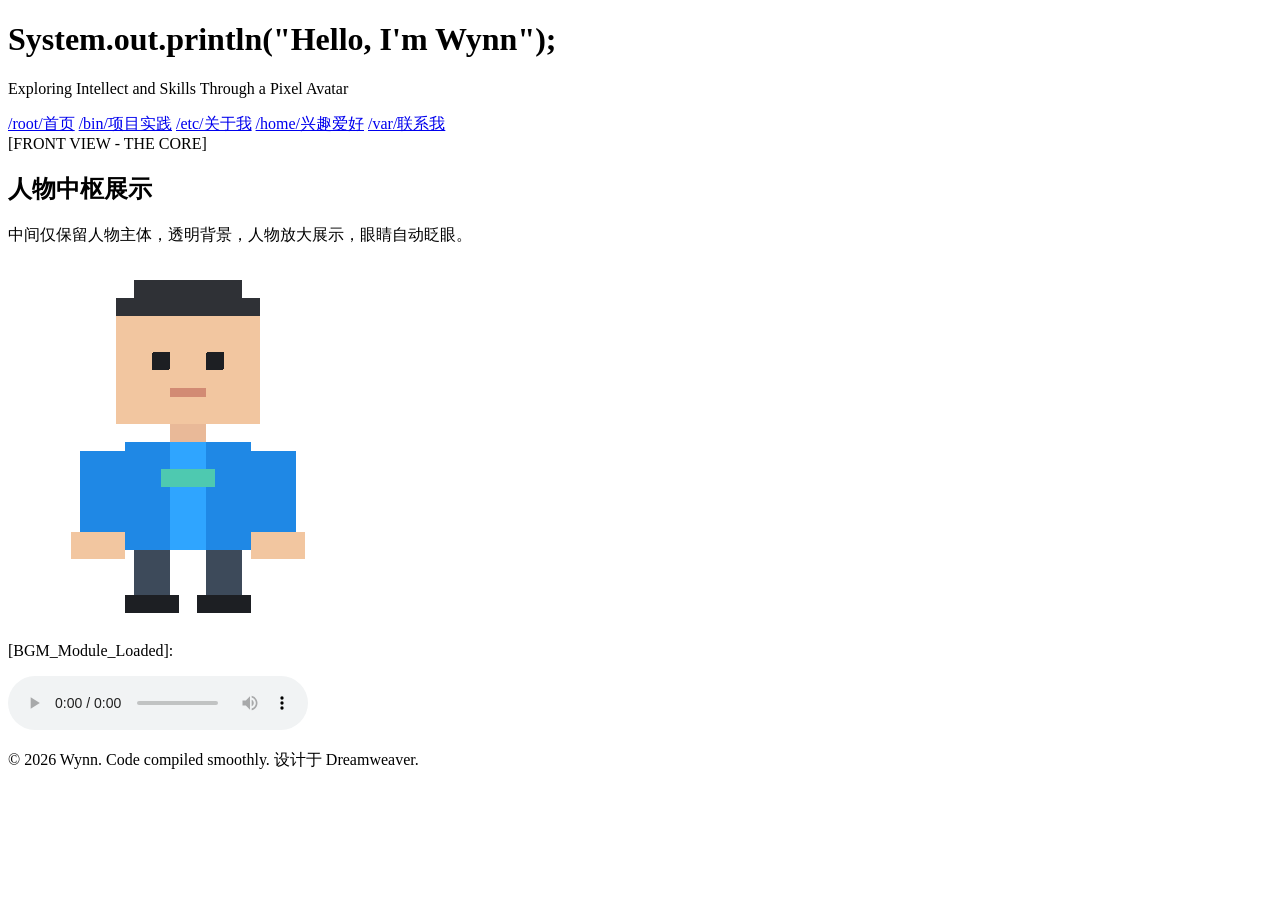
==== index.html @ f5b238e1 "修复网页" ====
<!DOCTYPE html>
<html lang="zh-CN">
<head>
    <meta charset="UTF-8">
    <title>Wynn 的多维度空间 - [FRONT VIEW]</title>
    <link rel="stylesheet" href="style.css">
</head>
<body>

<header>
    <h1>System.out.println("Hello, I'm Wynn");</h1>
    <p>Exploring Intellect and Skills Through a Pixel Avatar</p>
</header>

<nav>
    <a href="index.html" class="active">/root/首页</a>
    <a href="project.html">/bin/项目实践</a>
    <a href="about.html">/etc/关于我</a>
    <a href="hobby.html">/home/兴趣爱好</a>
    <a href="contact.html">/var/联系我</a>
</nav>

<div class="container">
    <div class="view-marker">[FRONT VIEW - THE CORE]</div>
    <h2>人物中枢展示</h2>
    <p>中间仅保留人物主体，透明背景，人物放大展示，眼睛自动眨眼。</p>

    <div class="solo-stage">
        <img src="../images/pixel_avatar.svg" alt="Wynn像素人物（透明背景）" class="solo-avatar">
    </div>
    
    <div class="info-box">
        <p class="audio-title">[BGM_Module_Loaded]:</p>
        <audio controls loop class="bgm-player">
            <source src="../media/bgm.mp3" type="audio/mpeg">
        </audio>
    </div>
</div>

<footer>
    <p>&copy; 2026 Wynn. Code compiled smoothly. 设计于 Dreamweaver.</p>
</footer>

</body>
</html>
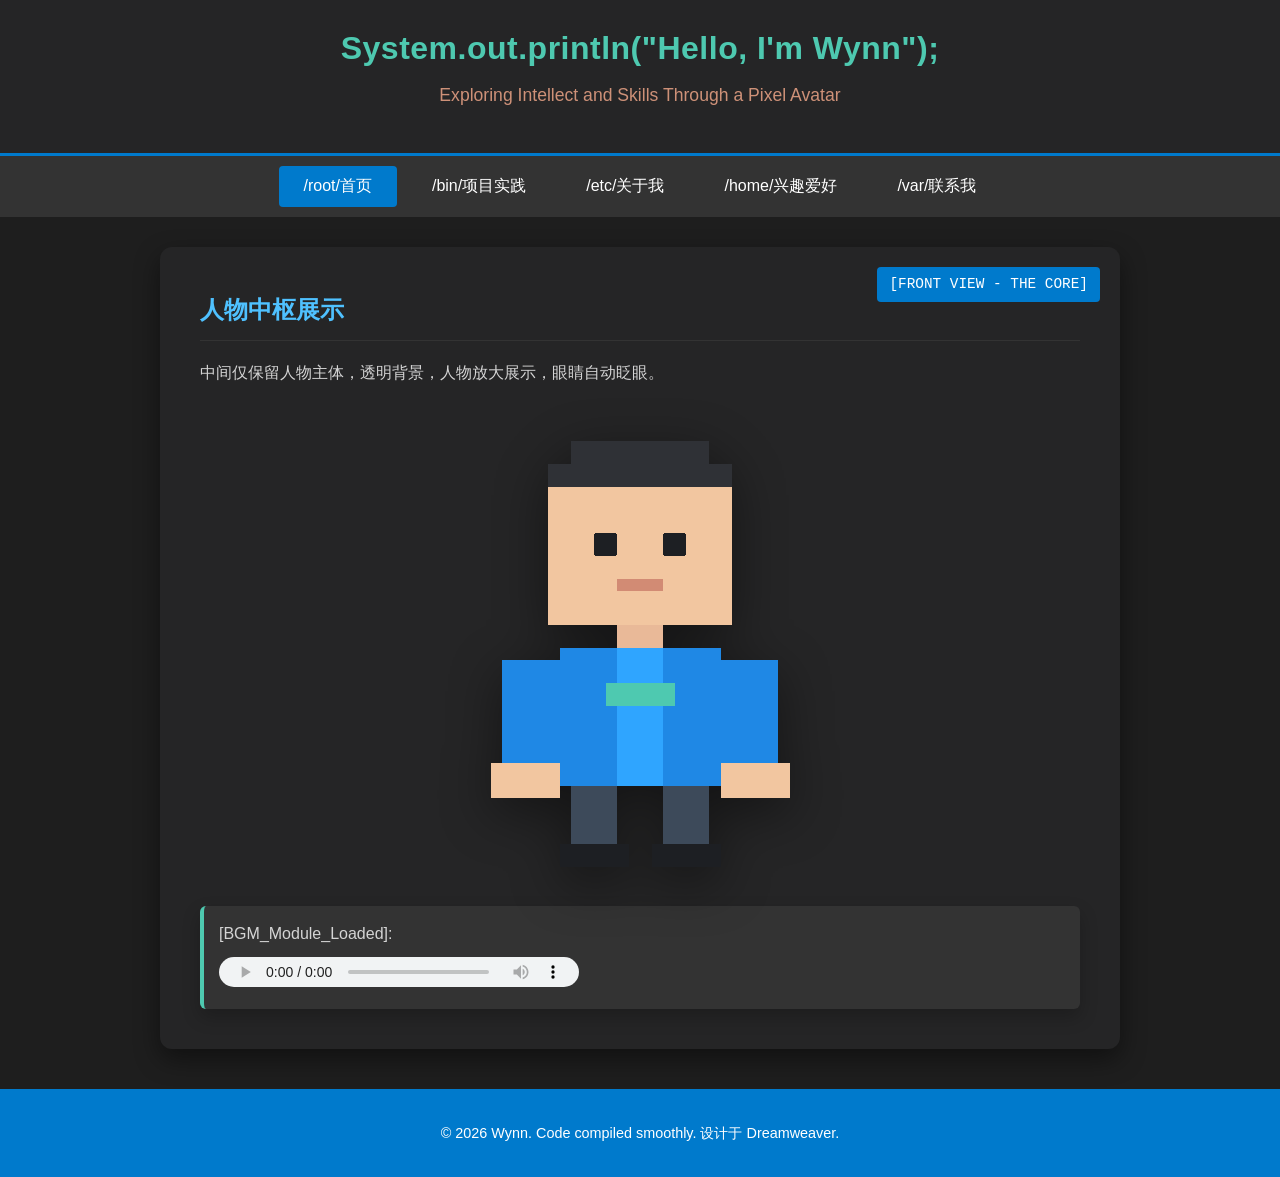
==== commit 0a2d1433: "修改文件目录错误问题" ====
--- a/index.html
+++ b/index.html
@@ -3,7 +3,7 @@
 <head>
     <meta charset="UTF-8">
     <title>Wynn 的多维度空间 - [FRONT VIEW]</title>
-    <link rel="stylesheet" href="style.css">
+    <link rel="stylesheet" href="css/style.css">
 </head>
 <body>
 
@@ -14,10 +14,10 @@
 
 <nav>
     <a href="index.html" class="active">/root/首页</a>
-    <a href="project.html">/bin/项目实践</a>
-    <a href="about.html">/etc/关于我</a>
-    <a href="hobby.html">/home/兴趣爱好</a>
-    <a href="contact.html">/var/联系我</a>
+    <a href="css/project.html">/bin/项目实践</a>
+    <a href="css/about.html">/etc/关于我</a>
+    <a href="css/hobby.html">/home/兴趣爱好</a>
+    <a href="css/contact.html">/var/联系我</a>
 </nav>
 
 <div class="container">
@@ -26,13 +26,13 @@
     <p>中间仅保留人物主体，透明背景，人物放大展示，眼睛自动眨眼。</p>
 
     <div class="solo-stage">
-        <img src="../images/pixel_avatar.svg" alt="Wynn像素人物（透明背景）" class="solo-avatar">
+        <img src="images/pixel_avatar.svg" alt="Wynn像素人物（透明背景）" class="solo-avatar">
     </div>
     
     <div class="info-box">
         <p class="audio-title">[BGM_Module_Loaded]:</p>
         <audio controls loop class="bgm-player">
-            <source src="../media/bgm.mp3" type="audio/mpeg">
+            <source src="media/bgm.mp3" type="audio/mpeg">
         </audio>
     </div>
 </div>
--- a/css/style.css
+++ b/css/style.css
@@ -0,0 +1,261 @@
+/* 全局重置与基础样式 */
+* {
+    box-sizing: border-box;
+}
+
+body {
+    font-family: "Microsoft YaHei", Consolas, sans-serif;
+    margin: 0;
+    padding: 0;
+    min-height: 100vh;
+    background-color: #1e1e1e;
+    color: #d4d4d4;
+}
+
+header {
+    background-color: #252526;
+    color: #4ec9b0;
+    padding: 30px 0;
+    text-align: center;
+    border-bottom: 3px solid #007acc;
+}
+
+header h1 {
+    margin: 0;
+    font-size: 2em;
+    letter-spacing: 0.5px;
+}
+
+header p {
+    color: #ce9178;
+    font-size: 1.1em;
+}
+
+nav {
+    background-color: #333333;
+    display: flex;
+    flex-wrap: wrap;
+    justify-content: center;
+    padding: 10px 0;
+}
+
+nav a {
+    color: #ffffff;
+    text-decoration: none;
+    padding: 10px 25px;
+    margin: 0 5px;
+    border-radius: 4px;
+    transition: background 0.25s, transform 0.2s;
+}
+
+nav a:hover,
+nav a.active {
+    background-color: #007acc;
+}
+
+nav a:hover {
+    transform: translateY(-1px);
+}
+
+.container {
+    width: 75%;
+    margin: 30px auto;
+    background: #252526;
+    padding: 40px;
+    border-radius: 12px;
+    box-shadow: 0 10px 26px rgba(0, 0, 0, 0.45);
+    min-height: 500px;
+    position: relative;
+    line-height: 1.6;
+}
+
+.view-marker {
+    position: absolute;
+    top: 20px;
+    right: 20px;
+    background-color: #007acc;
+    color: white;
+    padding: 6px 12px;
+    border-radius: 4px;
+    font-family: Consolas, monospace;
+    font-size: 0.9em;
+}
+
+h2 {
+    color: #4fc1ff;
+    border-bottom: 1px solid #333;
+    padding-bottom: 10px;
+    margin-top: 4px;
+}
+
+h3 {
+    color: #dcdcaa;
+    margin-top: 20px;
+}
+
+a {
+    color: #7fc7ff;
+    text-decoration: none;
+}
+
+a:hover {
+    text-decoration: underline;
+}
+
+ul {
+    padding-left: 22px;
+}
+
+li + li {
+    margin-top: 10px;
+}
+
+.profile-img {
+    float: left;
+    margin-right: 25px;
+    margin-bottom: 15px;
+    width: 250px;
+    border-radius: 6px;
+    border: 2px solid #333;
+    box-shadow: 0 8px 20px rgba(0, 0, 0, 0.35);
+}
+
+.img-compact {
+    width: 180px;
+}
+
+.clear {
+    clear: both;
+}
+
+.section-gap {
+    margin-top: 30px;
+}
+
+.avatar-zone {
+    display: flex;
+    flex-wrap: wrap;
+    gap: 24px;
+    align-items: center;
+    justify-content: center;
+    margin: 40px 0;
+}
+
+.avatar-frame {
+    text-align: center;
+}
+
+.pixel-avatar {
+    cursor: crosshair;
+    filter: drop-shadow(0 0 10px #007acc);
+    animation: avatarFloat 2.6s ease-in-out infinite;
+}
+
+@keyframes avatarFloat {
+    0%, 100% {
+        transform: translateY(0);
+    }
+    50% {
+        transform: translateY(-8px);
+    }
+}
+
+.solo-stage {
+    margin: 32px auto 20px;
+    display: flex;
+    justify-content: center;
+}
+
+.solo-avatar {
+    width: min(460px, 82vw);
+    height: auto;
+    display: block;
+    filter: drop-shadow(0 14px 26px rgba(0, 0, 0, 0.45));
+    animation: avatarFloat 2.6s ease-in-out infinite;
+}
+
+.skill-panel {
+    max-width: 420px;
+    padding: 18px;
+    background: #333;
+    border-left: 4px solid #4ec9b0;
+    border-radius: 6px;
+    box-shadow: 0 8px 20px rgba(0, 0, 0, 0.28);
+}
+
+.skill-panel h3 {
+    margin-top: 0;
+}
+
+.skill-link {
+    display: inline-block;
+    margin-top: 10px;
+    padding: 8px 12px;
+    background: #007acc;
+    color: #fff;
+    border-radius: 4px;
+    text-decoration: none;
+    transition: background 0.2s, transform 0.2s;
+}
+
+.skill-link:hover {
+    background: #1092f6;
+    text-decoration: none;
+    transform: translateY(-1px);
+}
+
+.info-box {
+    margin-top: 28px;
+    padding: 15px;
+    background: #333;
+    border-left: 4px solid #4ec9b0;
+    border-radius: 6px;
+    box-shadow: 0 8px 18px rgba(0, 0, 0, 0.22);
+}
+
+.audio-title {
+    margin: 0 0 10px;
+}
+
+.bgm-player {
+    height: 30px;
+    width: min(360px, 100%);
+}
+
+@media (max-width: 900px) {
+    .container {
+        width: 92%;
+        padding: 20px;
+    }
+
+    .view-marker {
+        position: static;
+        display: inline-block;
+        margin-bottom: 12px;
+    }
+
+    .profile-img {
+        float: none;
+        display: block;
+        margin: 0 auto 15px;
+        width: min(260px, 100%);
+    }
+
+    nav a {
+        margin: 4px;
+    }
+
+    .solo-avatar {
+        width: min(360px, 88vw);
+    }
+}
+
+footer {
+    text-align: center;
+    padding: 20px 0;
+    background-color: #007acc;
+    color: white;
+    margin-top: 40px;
+    font-size: 0.9em;
+}
+
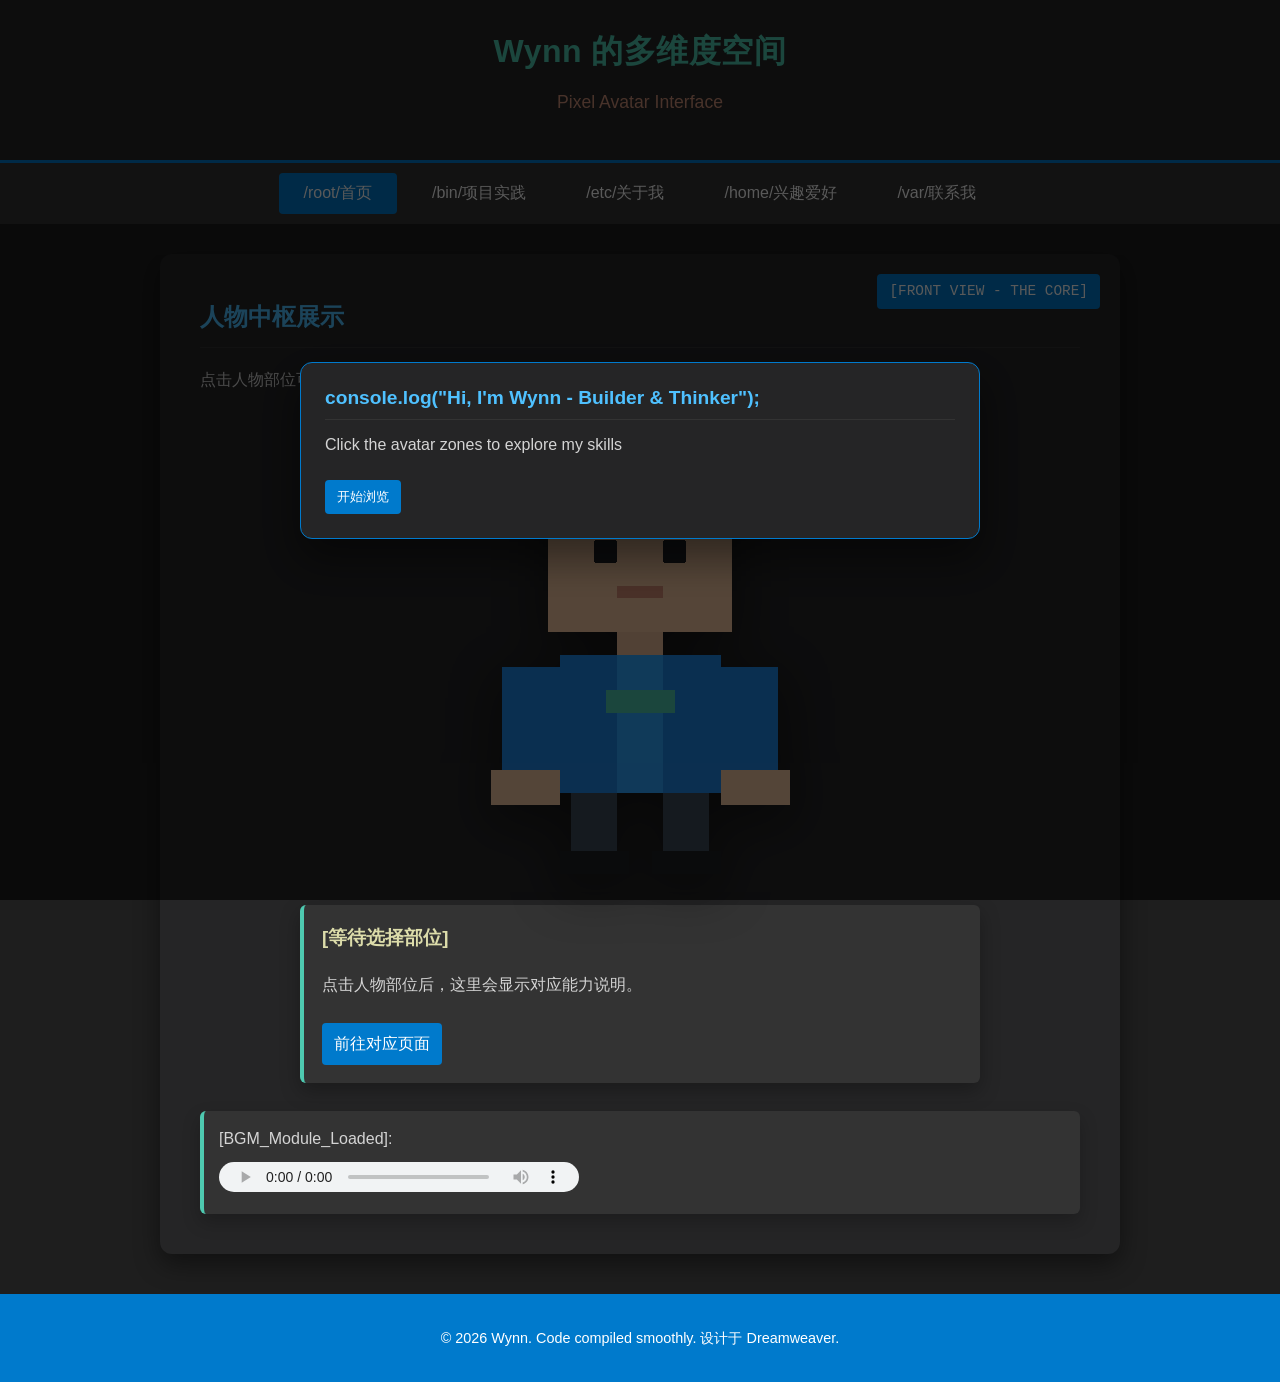
==== commit 4e03c1bc: "改进界面" ====
--- a/index.html
+++ b/index.html
@@ -7,9 +7,17 @@
 </head>
 <body>
 
+<div id="welcome-modal" class="modal-overlay" role="dialog" aria-modal="true" aria-labelledby="welcome-title">
+    <div class="modal-card">
+        <h2 id="welcome-title">console.log("Hi, I'm Wynn - Builder & Thinker");</h2>
+        <p>Click the avatar zones to explore my skills</p>
+        <button id="welcome-close" class="skill-link modal-close-btn">开始浏览</button>
+    </div>
+</div>
+
 <header>
-    <h1>System.out.println("Hello, I'm Wynn");</h1>
-    <p>Exploring Intellect and Skills Through a Pixel Avatar</p>
+    <h1>Wynn 的多维度空间</h1>
+    <p>Pixel Avatar Interface</p>
 </header>
 
 <nav>
@@ -23,10 +31,19 @@
 <div class="container">
     <div class="view-marker">[FRONT VIEW - THE CORE]</div>
     <h2>人物中枢展示</h2>
-    <p>中间仅保留人物主体，透明背景，人物放大展示，眼睛自动眨眼。</p>
+    <p>点击人物部位可查看对应能力：头部=智力，手部=动手，核心=兴趣驱动。</p>
 
     <div class="solo-stage">
         <img src="images/pixel_avatar.svg" alt="Wynn像素人物（透明背景）" class="solo-avatar">
+        <button class="avatar-hotspot hotspot-head" data-part="head" aria-label="查看头部能力"></button>
+        <button class="avatar-hotspot hotspot-hands" data-part="hand" aria-label="查看手部能力"></button>
+        <button class="avatar-hotspot hotspot-core" data-part="core" aria-label="查看核心能力"></button>
+    </div>
+
+    <div id="skill-panel" class="skill-panel skill-panel-centered">
+        <h3 id="skill-title">[等待选择部位]</h3>
+        <p id="skill-content">点击人物部位后，这里会显示对应能力说明。</p>
+        <a id="skill-link" href="css/project.html" class="skill-link">前往对应页面</a>
     </div>
     
     <div class="info-box">
@@ -41,5 +58,63 @@
     <p>&copy; 2026 Wynn. Code compiled smoothly. 设计于 Dreamweaver.</p>
 </footer>
 
+<script>
+    (function () {
+        var welcomeModal = document.getElementById("welcome-modal");
+        var welcomeClose = document.getElementById("welcome-close");
+        var panelTitle = document.getElementById("skill-title");
+        var panelContent = document.getElementById("skill-content");
+        var panelLink = document.getElementById("skill-link");
+        var spots = document.querySelectorAll(".avatar-hotspot");
+
+        var profileMap = {
+            head: {
+                title: "[头部模块] 智力与逻辑",
+                content: "擅长算法思维、代码抽象和问题拆解，习惯先建模再迭代实现。",
+                link: "css/project.html",
+                label: "查看项目实践"
+            },
+            hand: {
+                title: "[手部模块] 动手与执行",
+                content: "注重实操落地，擅长环境配置、故障排查、前后端协同与硬件维护。",
+                link: "css/about.html",
+                label: "查看关于我"
+            },
+            core: {
+                title: "[核心模块] 兴趣与持续力",
+                content: "兴趣驱动学习，持续关注新技术并通过项目沉淀能力与表达。",
+                link: "css/hobby.html",
+                label: "查看兴趣爱好"
+            }
+        };
+
+        spots.forEach(function (spot) {
+            spot.addEventListener("click", function () {
+                var item = profileMap[spot.dataset.part];
+                if (!item) return;
+                window.location.href = item.link;
+            });
+        });
+
+        var navEntry = performance.getEntriesByType && performance.getEntriesByType("navigation")[0];
+        if (navEntry && navEntry.type === "reload") {
+            sessionStorage.removeItem("welcomeModalShown");
+        }
+        if (sessionStorage.getItem("welcomeModalShown") === "1") {
+            welcomeModal.classList.add("hidden");
+        }
+
+        function closeWelcomeModal() {
+            welcomeModal.classList.add("hidden");
+            sessionStorage.setItem("welcomeModalShown", "1");
+        }
+
+        welcomeClose.addEventListener("click", closeWelcomeModal);
+        welcomeModal.addEventListener("click", function (event) {
+            if (event.target === welcomeModal) closeWelcomeModal();
+        });
+    })();
+</script>
+
 </body>
 </html>
--- a/css/style.css
+++ b/css/style.css
@@ -10,6 +10,41 @@
     min-height: 100vh;
     background-color: #1e1e1e;
     color: #d4d4d4;
+}
+
+.modal-overlay {
+    position: fixed;
+    inset: 0;
+    z-index: 1000;
+    display: flex;
+    align-items: center;
+    justify-content: center;
+    background: rgba(0, 0, 0, 0.65);
+    padding: 20px;
+}
+
+.modal-overlay.hidden {
+    display: none;
+}
+
+.modal-card {
+    width: min(680px, 95vw);
+    background: #252526;
+    border: 1px solid #007acc;
+    border-radius: 12px;
+    padding: 24px;
+    box-shadow: 0 20px 40px rgba(0, 0, 0, 0.45);
+}
+
+.modal-card h2 {
+    margin-top: 0;
+    font-size: 1.2rem;
+}
+
+.modal-close-btn {
+    margin-top: 10px;
+    border: 0;
+    cursor: pointer;
 }
 
 header {
@@ -164,14 +199,57 @@
     margin: 32px auto 20px;
     display: flex;
     justify-content: center;
+    position: relative;
+    width: min(460px, 82vw);
 }
 
 .solo-avatar {
-    width: min(460px, 82vw);
+    width: 100%;
     height: auto;
     display: block;
     filter: drop-shadow(0 14px 26px rgba(0, 0, 0, 0.45));
     animation: avatarFloat 2.6s ease-in-out infinite;
+}
+
+.avatar-hotspot {
+    position: absolute;
+    border: 0;
+    background: transparent;
+    border-radius: 10px;
+    cursor: pointer;
+    transition: background 0.2s, box-shadow 0.2s, transform 0.2s;
+}
+
+.avatar-hotspot:hover {
+    background: rgba(78, 201, 176, 0.16);
+    transform: scale(1.02);
+}
+
+.avatar-hotspot:focus-visible {
+    outline: none;
+    background: rgba(78, 201, 176, 0.16);
+    box-shadow: 0 0 0 2px rgba(78, 201, 176, 0.45);
+}
+
+.hotspot-head {
+    width: 28%;
+    height: 20%;
+    left: 36%;
+    top: 9%;
+}
+
+.hotspot-hands {
+    width: 68%;
+    height: 20%;
+    left: 16%;
+    top: 50%;
+}
+
+.hotspot-core {
+    width: 24%;
+    height: 24%;
+    left: 38%;
+    top: 38%;
 }
 
 .skill-panel {
@@ -181,6 +259,10 @@
     border-left: 4px solid #4ec9b0;
     border-radius: 6px;
     box-shadow: 0 8px 20px rgba(0, 0, 0, 0.28);
+}
+.skill-panel-centered {
+    max-width: 680px;
+    margin: 10px auto 0;
 }
 
 .skill-panel h3 {
@@ -248,6 +330,9 @@
     .solo-avatar {
         width: min(360px, 88vw);
     }
+    .solo-stage {
+        width: min(360px, 88vw);
+    }
 }
 
 footer {
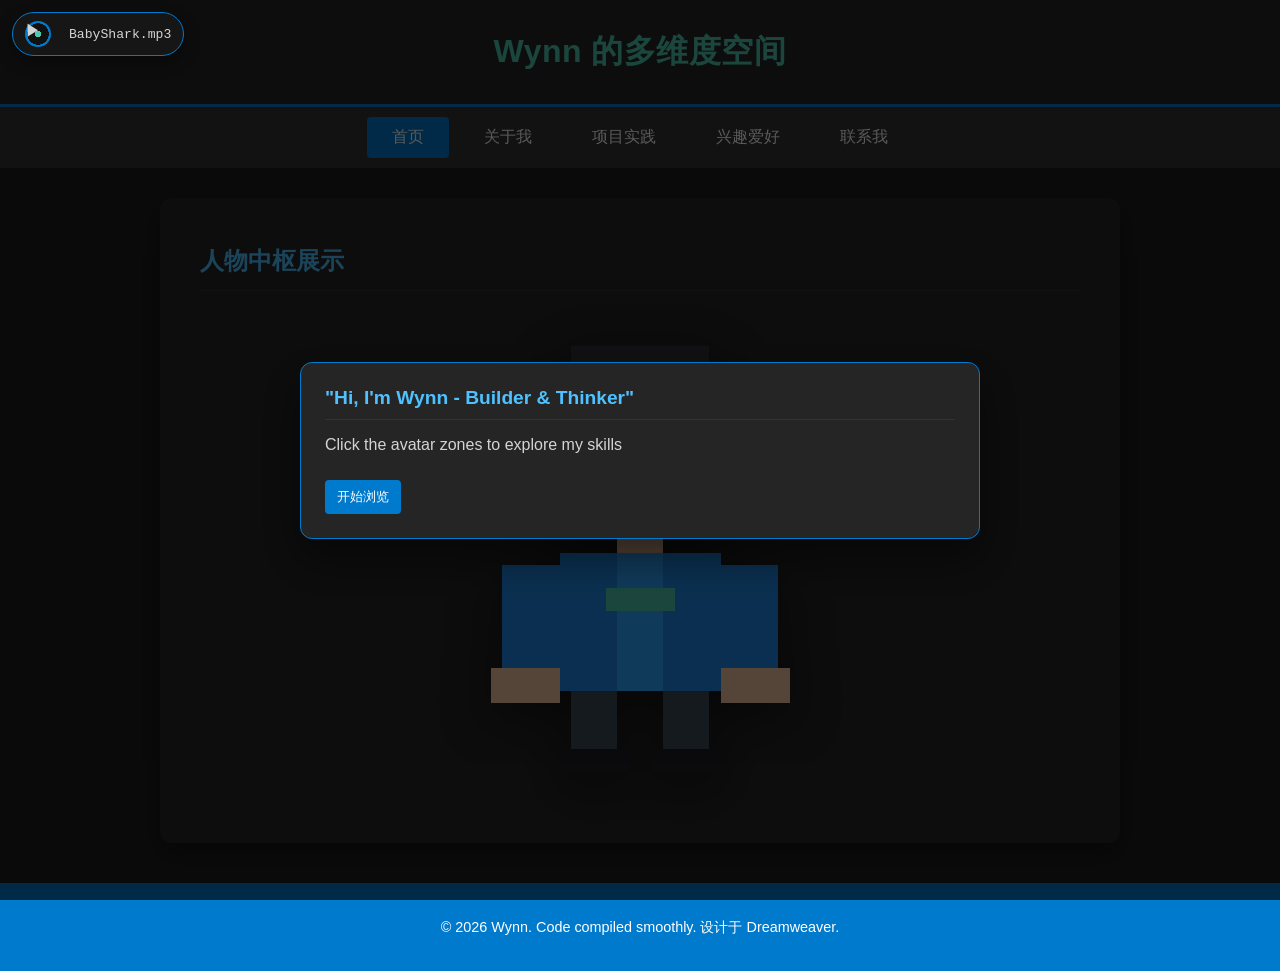
==== commit 26c82731: "完善逻辑点击" ====
--- a/index.html
+++ b/index.html
@@ -9,49 +9,46 @@
 
 <div id="welcome-modal" class="modal-overlay" role="dialog" aria-modal="true" aria-labelledby="welcome-title">
     <div class="modal-card">
-        <h2 id="welcome-title">console.log("Hi, I'm Wynn - Builder & Thinker");</h2>
+        <h2 id="welcome-title">"Hi, I'm Wynn - Builder & Thinker"</h2>
         <p>Click the avatar zones to explore my skills</p>
         <button id="welcome-close" class="skill-link modal-close-btn">开始浏览</button>
     </div>
 </div>
 
+<div class="music-widget" aria-label="背景音乐">
+    <span class="music-disc" aria-hidden="true" style="cursor: pointer; user-select: none; margin-right: 8px;">🎵</span>
+    <span class="music-name">bgm.mp3</span>
+</div>
+<audio id="bgm-audio" autoplay loop preload="auto">
+    <source src="media/BabyShark.mp3" type="audio/mpeg">
+</audio>
+
 <header>
     <h1>Wynn 的多维度空间</h1>
-    <p>Pixel Avatar Interface</p>
 </header>
 
+
 <nav>
-    <a href="index.html" class="active">/root/首页</a>
-    <a href="css/project.html">/bin/项目实践</a>
-    <a href="css/about.html">/etc/关于我</a>
-    <a href="css/hobby.html">/home/兴趣爱好</a>
-    <a href="css/contact.html">/var/联系我</a>
+    <a href="index.html" class="active">首页</a>
+    <a href="css/about.html">关于我</a>
+    <a href="css/project.html">项目实践</a>
+    <a href="css/hobby.html">兴趣爱好</a>
+    <a href="css/contact.html">联系我</a>
 </nav>
 
 <div class="container">
-    <div class="view-marker">[FRONT VIEW - THE CORE]</div>
     <h2>人物中枢展示</h2>
-    <p>点击人物部位可查看对应能力：头部=智力，手部=动手，核心=兴趣驱动。</p>
 
     <div class="solo-stage">
-        <img src="images/pixel_avatar.svg" alt="Wynn像素人物（透明背景）" class="solo-avatar">
-        <button class="avatar-hotspot hotspot-head" data-part="head" aria-label="查看头部能力"></button>
-        <button class="avatar-hotspot hotspot-hands" data-part="hand" aria-label="查看手部能力"></button>
-        <button class="avatar-hotspot hotspot-core" data-part="core" aria-label="查看核心能力"></button>
+        <img src="images/pixel_avatar.svg" alt="像素人物" class="solo-avatar">
+        <button class="avatar-hotspot hotspot-head" data-part="head" aria-label="头部：跳转关于我"></button>
+        <button class="avatar-hotspot hotspot-hand-left" data-part="hand" aria-label="左手：跳转项目实践"></button>
+        <button class="avatar-hotspot hotspot-hand-right" data-part="hand" aria-label="右手：跳转项目实践"></button>
+        <button class="avatar-hotspot hotspot-heart" data-part="heart" aria-label="心部：跳转兴趣爱好"></button>
+        <button class="avatar-hotspot hotspot-foot-left" data-part="foot" aria-label="左脚：跳转联系我"></button>
+        <button class="avatar-hotspot hotspot-foot-right" data-part="foot" aria-label="右脚：跳转联系我"></button>
     </div>
 
-    <div id="skill-panel" class="skill-panel skill-panel-centered">
-        <h3 id="skill-title">[等待选择部位]</h3>
-        <p id="skill-content">点击人物部位后，这里会显示对应能力说明。</p>
-        <a id="skill-link" href="css/project.html" class="skill-link">前往对应页面</a>
-    </div>
-    
-    <div class="info-box">
-        <p class="audio-title">[BGM_Module_Loaded]:</p>
-        <audio controls loop class="bgm-player">
-            <source src="media/bgm.mp3" type="audio/mpeg">
-        </audio>
-    </div>
 </div>
 
 <footer>
@@ -62,29 +59,32 @@
     (function () {
         var welcomeModal = document.getElementById("welcome-modal");
         var welcomeClose = document.getElementById("welcome-close");
-        var panelTitle = document.getElementById("skill-title");
-        var panelContent = document.getElementById("skill-content");
-        var panelLink = document.getElementById("skill-link");
         var spots = document.querySelectorAll(".avatar-hotspot");
 
         var profileMap = {
             head: {
                 title: "[头部模块] 智力与逻辑",
                 content: "擅长算法思维、代码抽象和问题拆解，习惯先建模再迭代实现。",
-                link: "css/project.html",
-                label: "查看项目实践"
+                link: "css/about.html",
+                label: "查看关于我"
             },
             hand: {
                 title: "[手部模块] 动手与执行",
                 content: "注重实操落地，擅长环境配置、故障排查、前后端协同与硬件维护。",
-                link: "css/about.html",
-                label: "查看关于我"
+                link: "css/project.html",
+                label: "查看项目实践"
             },
-            core: {
+            heart: {
                 title: "[核心模块] 兴趣与持续力",
                 content: "兴趣驱动学习，持续关注新技术并通过项目沉淀能力与表达。",
                 link: "css/hobby.html",
                 label: "查看兴趣爱好"
+            },
+            foot: {
+                title: "[脚部模块] 连接与行动",
+                content: "重视沟通与行动闭环，欢迎直接建立联系。",
+                link: "css/contact.html",
+                label: "查看联系我"
             }
         };
 
@@ -113,8 +113,38 @@
         welcomeModal.addEventListener("click", function (event) {
             if (event.target === welcomeModal) closeWelcomeModal();
         });
+
+        var bgm = document.getElementById("bgm-audio");
+        function tryPlayBgm() {
+            if (!bgm) return;
+            bgm.play().catch(function () {});
+        }
+        tryPlayBgm();
+        document.addEventListener("pointerdown", tryPlayBgm, { once: true });
     })();
 </script>
+<script>
+    const audioSource = document.querySelector('#bgm-audio source');
+    const fullPath = audioSource.getAttribute('src');
+    const fileName = decodeURIComponent(fullPath.split('/').pop());
+    document.querySelector('.music-name').textContent = fileName;
+    const musicDisc = document.querySelector('.music-disc');
+    const audioPlayer = document.getElementById('bgm-audio');
+    audioPlayer.addEventListener('play', function() { 
+        musicDisc.textContent = '⏸ '; // 播放中显示暂停键
+    });
+    audioPlayer.addEventListener('pause', function() { 
+        musicDisc.textContent = '▶ '; // 暂停中显示播放键
+    });
+    musicDisc.textContent = audioPlayer.paused ? '▶ ' : '⏸ ';
 
+    musicDisc.addEventListener('click', function() {
+        if (audioPlayer.paused) {
+            audioPlayer.play();
+        } else {
+            audioPlayer.pause();
+        }
+    });
+</script>
 </body>
 </html>
--- a/css/style.css
+++ b/css/style.css
@@ -213,6 +213,7 @@
 
 .avatar-hotspot {
     position: absolute;
+    z-index: 8;
     border: 0;
     background: transparent;
     border-radius: 10px;
@@ -232,25 +233,47 @@
 }
 
 .hotspot-head {
-    width: 28%;
-    height: 20%;
-    left: 36%;
-    top: 9%;
-}
-
-.hotspot-hands {
-    width: 68%;
-    height: 20%;
-    left: 16%;
-    top: 50%;
-}
-
-.hotspot-core {
-    width: 24%;
-    height: 24%;
-    left: 38%;
-    top: 38%;
-}
+    width: 40%;
+    height: 40%;
+    left: 30%;
+    top: 5%;
+}
+
+.hotspot-hand-left {
+    width: 16%;
+    height: 30%;
+    left: 17%;
+    top: 52%;
+}
+
+.hotspot-hand-right {
+    width: 16%;
+    height: 30%;
+    left: 67%;
+    top: 52%;
+}
+
+.hotspot-heart {
+    width: 20%;
+    height: 18%;
+    left: 40%;
+    top: 52%;
+}
+
+.hotspot-foot-left {
+    width: 15%;
+    height: 15%;
+    left: 32%;
+    top: 80%;
+}
+
+.hotspot-foot-right {
+    width: 15%;
+    height: 15%;
+    left: 53%;
+    top: 80%;
+}
+
 
 .skill-panel {
     max-width: 420px;
@@ -304,6 +327,40 @@
     width: min(360px, 100%);
 }
 
+.music-widget {
+    position: fixed;
+    top: 12px;
+    left: 12px;
+    z-index: 1100;
+    display: flex;
+    align-items: center;
+    gap: 10px;
+    padding: 8px 12px;
+    background: rgba(24, 24, 24, 0.88);
+    border: 1px solid #007acc;
+    border-radius: 999px;
+    box-shadow: 0 6px 16px rgba(0, 0, 0, 0.35);
+}
+
+.music-disc {
+    width: 26px;
+    height: 26px;
+    border-radius: 50%;
+    background: radial-gradient(circle at center, #4ec9b0 0 18%, #111 19% 58%, #007acc 59% 100%);
+    animation: spinDisc 1.6s linear infinite;
+}
+
+.music-name {
+    color: #d4d4d4;
+    font-family: Consolas, monospace;
+    font-size: 0.82rem;
+}
+
+@keyframes spinDisc {
+    from { transform: rotate(0deg); }
+    to { transform: rotate(360deg); }
+}
+
 @media (max-width: 900px) {
     .container {
         width: 92%;
@@ -332,6 +389,12 @@
     }
     .solo-stage {
         width: min(360px, 88vw);
+    }
+
+    .music-widget {
+        top: 8px;
+        left: 8px;
+        padding: 6px 10px;
     }
 }
 
